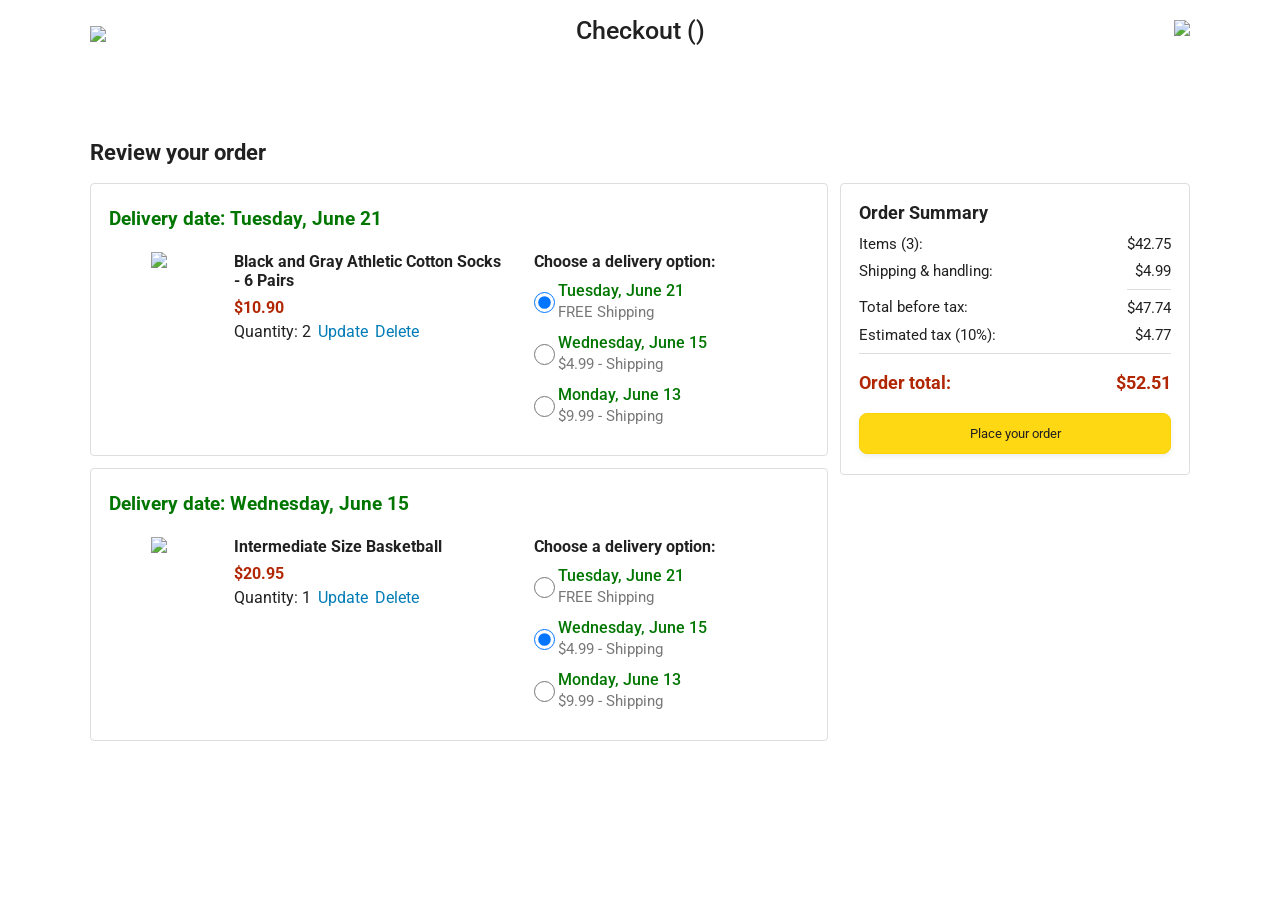
==== checkout.html @ 2307d41a "Add files via upload" ====
<!DOCTYPE html>
<html>
  <head>
    <title>Checkout</title>

    <!-- This code is needed for responsive design to work.
      (Responsive design = make the website look good on
      smaller screen sizes like a phone or a tablet). -->
    <meta name="viewport" content="width=device-width, initial-scale=1">

    <!-- Load a font called Roboto from Google Fonts. -->
    <link rel="preconnect" href="https://fonts.googleapis.com">
    <link rel="preconnect" href="https://fonts.gstatic.com" crossorigin>
    <link href="https://fonts.googleapis.com/css2?family=Roboto:wght@400;500;700&display=swap" rel="stylesheet">

    <!-- Here are the CSS files for this page. -->
    <link rel="stylesheet" href="styles/shared/general.css">
    <link rel="stylesheet" href="styles/pages/checkout/checkout-header.css">
    <link rel="stylesheet" href="styles/pages/checkout/checkout.css">
  </head>
  <body>
    <div class="checkout-header">
      <div class="header-content">
        <div class="checkout-header-left-section">
          <a href="amazon.html">
            <img class="amazon-logo" src="images/amazon-logo.png">
            <img class="amazon-mobile-logo" src="images/amazon-mobile-logo.png">
          </a>
        </div>

        <div class="checkout-header-middle-section ">
          Checkout (<a class="return-to-home-link cart-item"
            href="amazon.html"></a>)
        </div>

        <div class="checkout-header-right-section">
          <img src="images/icons/checkout-lock-icon.png">
        </div>
      </div>
    </div>

    <div class="main">
      <div class="page-title">Review your order</div>

      <div class="checkout-grid">
        <div class="order-summary">
          <div class="cart-item-container">
            <div class="delivery-date">
              Delivery date: Tuesday, June 21
            </div>

            <div class="cart-item-details-grid">
              <img class="product-image"
                src="images/products/athletic-cotton-socks-6-pairs.jpg">

              <div class="cart-item-details">
                <div class="product-name">
                  Black and Gray Athletic Cotton Socks - 6 Pairs
                </div>
                <div class="product-price">
                  $10.90
                </div>
                <div class="product-quantity">
                  <span>
                    Quantity: <span class="quantity-label">2</span>
                  </span>
                  <span class="update-quantity-link link-primary">
                    Update
                  </span>
                  <span class="delete-quantity-link link-primary">
                    Delete
                  </span>
                </div>
              </div>

              <div class="delivery-options">
                <div class="delivery-options-title">
                  Choose a delivery option:
                </div>
                <div class="delivery-option">
                  <input type="radio" checked
                    class="delivery-option-input"
                    name="delivery-option-1">
                  <div>
                    <div class="delivery-option-date">
                      Tuesday, June 21
                    </div>
                    <div class="delivery-option-price">
                      FREE Shipping
                    </div>
                  </div>
                </div>
                <div class="delivery-option">
                  <input type="radio"
                    class="delivery-option-input"
                    name="delivery-option-1">
                  <div>
                    <div class="delivery-option-date">
                      Wednesday, June 15
                    </div>
                    <div class="delivery-option-price">
                      $4.99 - Shipping
                    </div>
                  </div>
                </div>
                <div class="delivery-option">
                  <input type="radio"
                    class="delivery-option-input"
                    name="delivery-option-1">
                  <div>
                    <div class="delivery-option-date">
                      Monday, June 13
                    </div>
                    <div class="delivery-option-price">
                      $9.99 - Shipping
                    </div>
                  </div>
                </div>
              </div>
            </div>
          </div>

          <div class="cart-item-container">
            <div class="delivery-date">
              Delivery date: Wednesday, June 15
            </div>

            <div class="cart-item-details-grid">
              <img class="product-image"
                src="images/products/intermediate-composite-basketball.jpg">

              <div class="cart-item-details">
                <div class="product-name">
                  Intermediate Size Basketball
                </div>
                <div class="product-price">
                  $20.95
                </div>
                <div class="product-quantity">
                  <span>
                    Quantity: <span class="quantity-label">1</span>
                  </span>
                  <span class="update-quantity-link link-primary">
                    Update
                  </span>
                  <span class="delete-quantity-link link-primary  delete-button ">
                    Delete
                  </span>
                </div>
              </div>

              <div class="delivery-options">
                <div class="delivery-options-title">
                  Choose a delivery option:
                </div>

                <div class="delivery-option">
                  <input type="radio" class="delivery-option-input"
                    name="delivery-option-2">
                  <div>
                    <div class="delivery-option-date">
                      Tuesday, June 21
                    </div>
                    <div class="delivery-option-price">
                      FREE Shipping
                    </div>
                  </div>
                </div>
                <div class="delivery-option">
                  <input type="radio" checked class="delivery-option-input"
                    name="delivery-option-2">
                  <div>
                    <div class="delivery-option-date">
                      Wednesday, June 15
                    </div>
                    <div class="delivery-option-price">
                      $4.99 - Shipping
                    </div>
                  </div>
                </div>
                <div class="delivery-option">
                  <input type="radio" class="delivery-option-input"
                    name="delivery-option-2">
                  <div>
                    <div class="delivery-option-date">
                      Monday, June 13
                    </div>
                    <div class="delivery-option-price">
                      $9.99 - Shipping
                    </div>
                  </div>
                </div>
              </div>
            </div>
          </div>
        </div>

        <div class="payment-summary">
          <div class="payment-summary-title">
            Order Summary
          </div>

          <div class="payment-summary-row">
            <div>Items (3):</div>
            <div class="payment-summary-money">$42.75</div>
          </div>

          <div class="payment-summary-row">
            <div>Shipping &amp; handling:</div>
            <div class="payment-summary-money">$4.99</div>
          </div>

          <div class="payment-summary-row subtotal-row">
            <div>Total before tax:</div>
            <div class="payment-summary-money">$47.74</div>
          </div>

          <div class="payment-summary-row">
            <div>Estimated tax (10%):</div>
            <div class="payment-summary-money">$4.77</div>
          </div>

          <div class="payment-summary-row total-row">
            <div>Order total:</div>
            <div class="payment-summary-money">$52.51</div>
          </div>

          <button class="place-order-button button-primary">
            Place your order
          </button>
        </div>
      </div>
    </div>
   
    <script type="module" src="scripts/checkout.js"></script>
  </body>
</html>
---- styles/shared/general.css ----
body {
  font-family: Roboto, Arial;
  color: rgb(33, 33, 33);
  /* The <body> element has a default margin of 8px
     on all sides. This removes the default margins. */
  margin: 0;
}

/* <p> elements have a default margin on the top
   and bottom. This removes the default margins. */
p {
  margin: 0;
}

button {
  cursor: pointer;
}

select {
  cursor: pointer;
}

input, select, button {
  font-family: Roboto, Arial;
}

.button-primary {
  color: rgb(33, 33, 33);
  background-color: rgb(255, 216, 20);
  border: 1px solid rgb(252, 210, 0);
  border-radius: 8px;
  cursor: pointer;
  box-shadow: 0 2px 5px rgba(213, 217, 217, 0.5);
}

.button-primary:hover {
  background-color: rgb(247, 202, 0);
  border: 1px solid rgb(242, 194, 0);
}

.button-primary:active {
  background: rgb(255, 216, 20);
  border-color: rgb(252, 210, 0);
  box-shadow: none;
}

.button-secondary {
  color: rgb(33, 33, 33);
  background: white;
  border: 1px solid rgb(213, 217, 217);
  border-radius: 8px;
  cursor: pointer;
  box-shadow: 0 2px 5px rgba(213, 217, 217, 0.5);
}

.button-secondary:hover {
  background-color: rgb(247, 250, 250);
}

.button-secondary:active {
  background-color: rgb(237, 253, 255);
  box-shadow: none;
}

/* These styles will limit text to 2 lines. Anything
   beyond 2 lines will be replaced with "..."
   You can find this code by using an A.I. tool or by
   searching in Google.
   https://css-tricks.com/almanac/properties/l/line-clamp/ */
.limit-text-to-2-lines {
  display: -webkit-box;
  -webkit-line-clamp: 2;
  -webkit-box-orient: vertical;
  overflow: hidden;
}

.link-primary {
  color: rgb(1, 124, 182);
  cursor: pointer;
}

.link-primary:hover {
  color: rgb(196, 80, 0);
}

/* Styles for dropdown selectors. */
select {
  color: rgb(33, 33, 33);
  background-color: rgb(240, 240, 240);
  border: 1px solid rgb(213, 217, 217);
  border-radius: 8px;
  padding: 3px 5px;
  font-size: 15px;
  cursor: pointer;
  box-shadow: 0 2px 5px rgba(213, 217, 217, 0.5);
}

select:focus,
input:focus {
  outline: 2px solid rgb(255, 153, 0);
}
---- styles/pages/checkout/checkout-header.css ----
.checkout-header {
  height: 60px;
  padding-left: 30px;
  padding-right: 30px;
  background-color: white;

  display: flex;
  justify-content: center;

  position: fixed;
  top: 0;
  left: 0;
  right: 0;
  z-index: 1000;
}

.header-content {
  width: 100%;
  max-width: 1100px;

  display: flex;
  align-items: center;
}

.checkout-header-left-section {
  width: 150px;
}

.amazon-logo {
  width: 100px;
  margin-top: 12px;
}

.amazon-mobile-logo {
  display: none;
}

/* @media is used to create responsive design (making the
   website look good on any screen size). This @media
   means when the screen width is 575px or less, different
   styles (inside the {...}) will be applied. */
@media (max-width: 575px) {
  .checkout-header-left-section {
    width: auto;
  }

  .amazon-logo {
    display: none;
  }

  .amazon-mobile-logo {
    display: inline-block;
    height: 35px;
    margin-top: 5px;
  }
}

.checkout-header-middle-section {
  flex: 1;
  flex-shrink: 0;
  text-align: center;

  font-size: 25px;
  font-weight: 500;

  display: flex;
  justify-content: center;
}

.return-to-home-link {
  color: rgb(0, 113, 133);
  font-size: 23px;
  text-decoration: none;
  cursor: pointer;
}

@media (max-width: 1000px) {
  .checkout-header-middle-section {
    font-size: 20px;
    margin-right: 60px;
  }

  .return-to-home-link {
    font-size: 18px;
  }
}

@media (max-width: 575px) {
  .checkout-header-middle-section {
    margin-right: 5px;
  }
}

.checkout-header-right-section {
  text-align: right;
  width: 150px;
}

@media (max-width: 1000px) {
  .checkout-header-right-section {
    width: auto;
  }
}
---- styles/pages/checkout/checkout.css ----
.main {
  max-width: 1100px;
  padding-left: 30px;
  padding-right: 30px;

  margin-top: 140px;
  margin-bottom: 100px;

  /* margin-left: auto;
     margin-right auto;
     Is a trick for centering an element horizontally
     without needing a container. */
  margin-left: auto;
  margin-right: auto;
}

.page-title {
  font-weight: 700;
  font-size: 22px;
  margin-bottom: 18px;
}

.checkout-grid {
  display: grid;
  /* Here, 1fr means the first column will take
     up the remaining space in the grid. */
  grid-template-columns: 1fr 350px;
  column-gap: 12px;

  /* Use align-items: start; to prevent the elements
     in the grid from stretching vertically. */
  align-items: start;
}

@media (max-width: 1000px) {
  .main {
    max-width: 500px;
  }

  .checkout-grid {
    grid-template-columns: 1fr;
  }
}

.cart-item-container,
.payment-summary {
  border: 1px solid rgb(222, 222, 222);
  border-radius: 4px;
  padding: 18px;
}

.cart-item-container {
  margin-bottom: 12px;
}

.payment-summary {
  padding-bottom: 5px;
}

@media (max-width: 1000px) {
  .payment-summary {
    /* grid-row: 1 means this element will be placed into row
      1 in the grid. (Normally, the row that an element is
      placed in is determined by the order of the elements in
      the HTML. grid-row overrides this default ordering). */
    grid-row: 1;
    margin-bottom: 12px;
  }
}

.delivery-date {
  color: rgb(0, 118, 0);
  font-weight: 700;
  font-size: 19px;
  margin-top: 5px;
  margin-bottom: 22px;
}

.cart-item-details-grid {
  display: grid;
  /* 100px 1fr 1fr; means the 2nd and 3rd column will
     take up half the remaining space in the grid
     (they will divide up the remaining space evenly). */
  grid-template-columns: 100px 1fr 1fr;
  column-gap: 25px;
}

@media (max-width: 1000px) {
  .cart-item-details-grid {
    grid-template-columns: 100px 1fr;
    row-gap: 30px;
  }
}

.product-image {
  max-width: 100%;
  max-height: 120px;

  /* margin-left: auto;
     margin-right auto;
     Is a trick for centering an element horizontally
     without needing a container. */
  margin-left: auto;
  margin-right: auto;
}

.product-name {
  font-weight: 700;
  margin-bottom: 8px;
}

.product-price {
  color: rgb(177, 39, 4);
  font-weight: 700;
  margin-bottom: 5px;
}

.product-quantity .link-primary {
  margin-left: 3px;
}

@media (max-width: 1000px) {
  .delivery-options {
    /* grid-column: 1 means this element will be placed
       in column 1 in the grid. (Normally, the column that
       an element is placed in is determined by the order
       of the elements in the HTML. grid-column overrides
       this default ordering).
       
       / span 2 means this element will take up 2 columns
       in the grid (Normally, each element takes up 1
       column in the grid). */
    grid-column: 1 / span 2;
  }
}

.delivery-options-title {
  font-weight: 700;
  margin-bottom: 10px;
}

.delivery-option {
  display: grid;
  grid-template-columns: 24px 1fr;
  margin-bottom: 12px;
  cursor: pointer;
}

.delivery-option-input {
  margin-left: 0px;
  cursor: pointer;
}

.delivery-option-date {
  color: rgb(0, 118, 0);
  font-weight: 500;
  margin-bottom: 3px;
}

.delivery-option-price {
  color: rgb(120, 120, 120);
  font-size: 15px;
}

.payment-summary-title {
  font-weight: 700;
  font-size: 18px;
  margin-bottom: 12px;
}

.payment-summary-row {
  display: grid;
  /* 1fr auto; means the width of the 2nd column will be
     determined by the elements inside the column (auto).
     The 1st column will take up the remaining space. */
  grid-template-columns: 1fr auto;

  font-size: 15px;
  margin-bottom: 9px;
}

.payment-summary-money {
  text-align: right;
}

.subtotal-row .payment-summary-money {
  border-top: 1px solid rgb(222, 222, 222);
}

.subtotal-row div {
  padding-top: 9px;
}

.total-row {
  color: rgb(177, 39, 4);
  font-weight: 700;
  font-size: 18px;

  border-top: 1px solid rgb(222, 222, 222);
  padding-top: 18px;
}

.place-order-button {
  width: 100%;
  padding-top: 12px;
  padding-bottom: 12px;
  border-radius: 8px;

  margin-top: 11px;
  margin-bottom: 15px;
}
.input{
  width: 30px;
  display: none;
  
}
.quantity-select{
  color:hsla(202, 94%, 43%, 0.932);
  cursor: pointer;
  display: none;
  
  
}
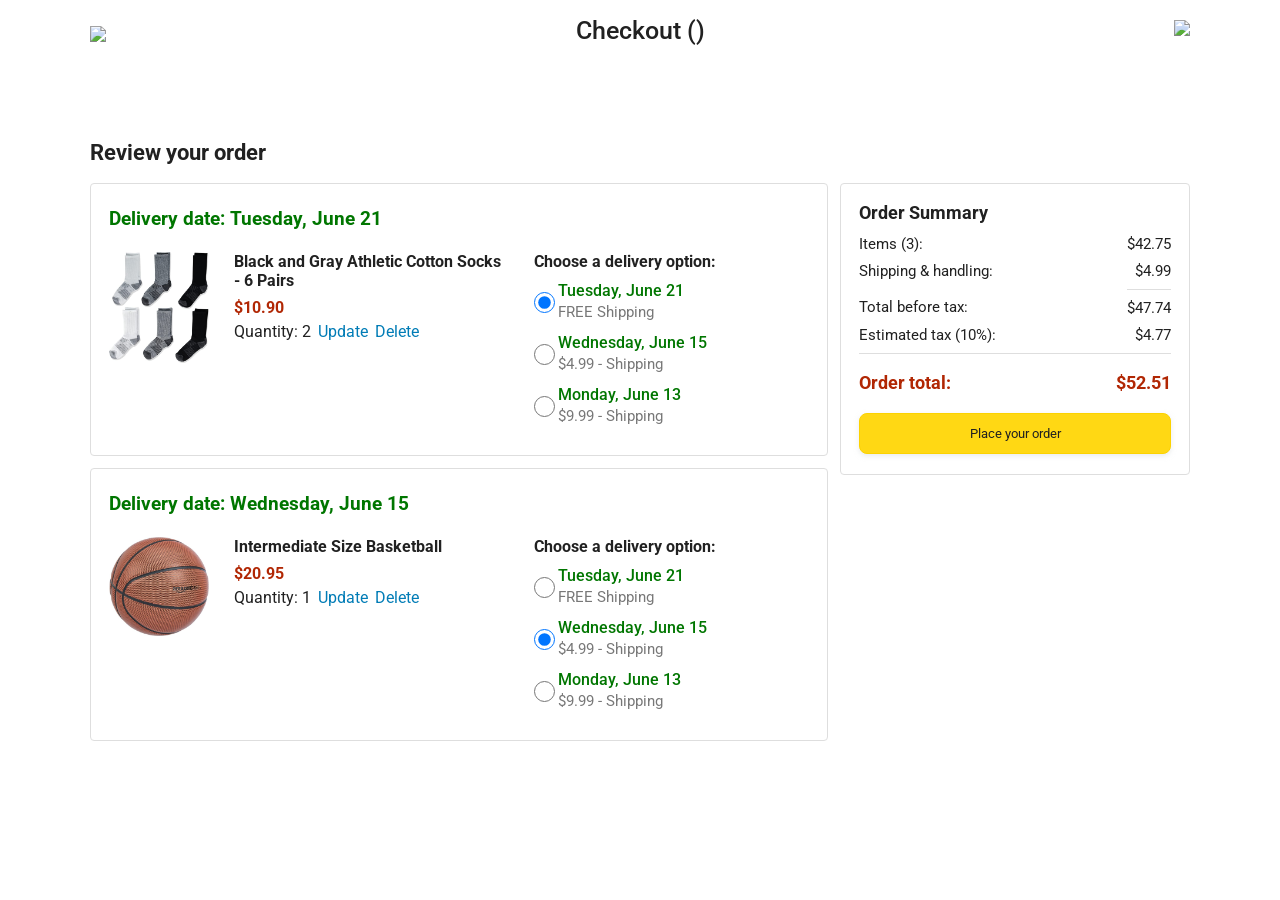
==== commit 63893522: "Update checkout.html" ====
--- a/checkout.html
+++ b/checkout.html
@@ -23,8 +23,8 @@
       <div class="header-content">
         <div class="checkout-header-left-section">
           <a href="amazon.html">
-            <img class="amazon-logo" src="images/amazon-logo.png">
-            <img class="amazon-mobile-logo" src="images/amazon-mobile-logo.png">
+            <img class="amazon-logo" src="amazon-logo.png">
+            <img class="amazon-mobile-logo" src="amazon-mobile-logo.png">
           </a>
         </div>
 
@@ -34,7 +34,7 @@
         </div>
 
         <div class="checkout-header-right-section">
-          <img src="images/icons/checkout-lock-icon.png">
+          <img src="icons/checkout-lock-icon.png">
         </div>
       </div>
     </div>
@@ -51,7 +51,7 @@
 
             <div class="cart-item-details-grid">
               <img class="product-image"
-                src="images/products/athletic-cotton-socks-6-pairs.jpg">
+                src="products/athletic-cotton-socks-6-pairs.jpg">
 
               <div class="cart-item-details">
                 <div class="product-name">
@@ -127,7 +127,7 @@
 
             <div class="cart-item-details-grid">
               <img class="product-image"
-                src="images/products/intermediate-composite-basketball.jpg">
+                src="products/intermediate-composite-basketball.jpg">
 
               <div class="cart-item-details">
                 <div class="product-name">
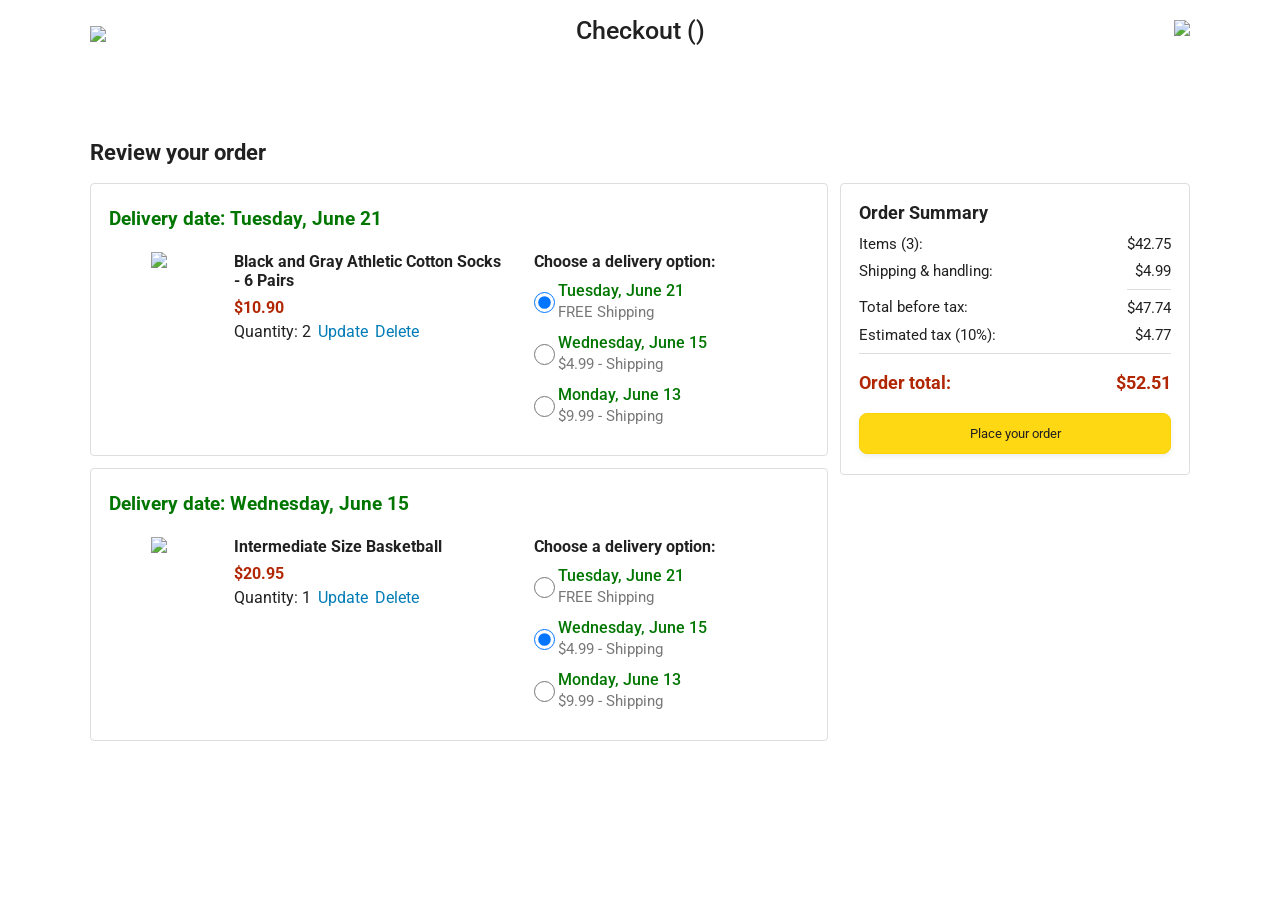
==== commit b3909603: "Add files via upload" ====
--- a/checkout.html
+++ b/checkout.html
@@ -23,8 +23,8 @@
       <div class="header-content">
         <div class="checkout-header-left-section">
           <a href="amazon.html">
-            <img class="amazon-logo" src="amazon-logo.png">
-            <img class="amazon-mobile-logo" src="amazon-mobile-logo.png">
+            <img class="amazon-logo" src="images/amazon-logo.png">
+            <img class="amazon-mobile-logo" src="images/amazon-mobile-logo.png">
           </a>
         </div>
 
@@ -34,7 +34,7 @@
         </div>
 
         <div class="checkout-header-right-section">
-          <img src="icons/checkout-lock-icon.png">
+          <img src="images/icons/checkout-lock-icon.png">
         </div>
       </div>
     </div>
@@ -51,7 +51,7 @@
 
             <div class="cart-item-details-grid">
               <img class="product-image"
-                src="products/athletic-cotton-socks-6-pairs.jpg">
+                src="images/products/athletic-cotton-socks-6-pairs.jpg">
 
               <div class="cart-item-details">
                 <div class="product-name">
@@ -127,7 +127,7 @@
 
             <div class="cart-item-details-grid">
               <img class="product-image"
-                src="products/intermediate-composite-basketball.jpg">
+                src="images/products/intermediate-composite-basketball.jpg">
 
               <div class="cart-item-details">
                 <div class="product-name">
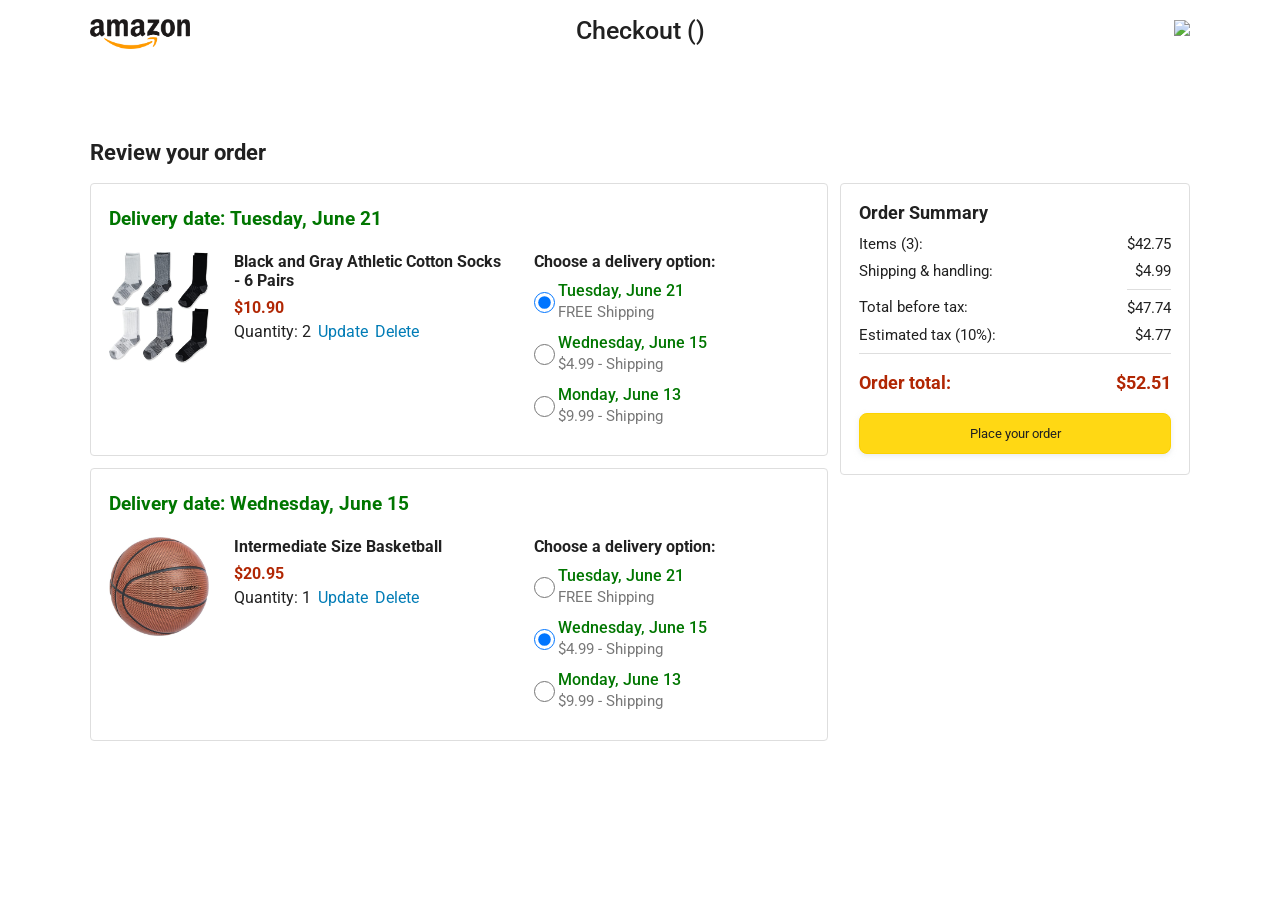
==== commit 21cf54f5: ".a tag update" ====
--- a/checkout.html
+++ b/checkout.html
@@ -30,7 +30,7 @@
 
         <div class="checkout-header-middle-section ">
           Checkout (<a class="return-to-home-link cart-item"
-            href="amazon.html"></a>)
+            href="index.html"></a>)
         </div>
 
         <div class="checkout-header-right-section">
